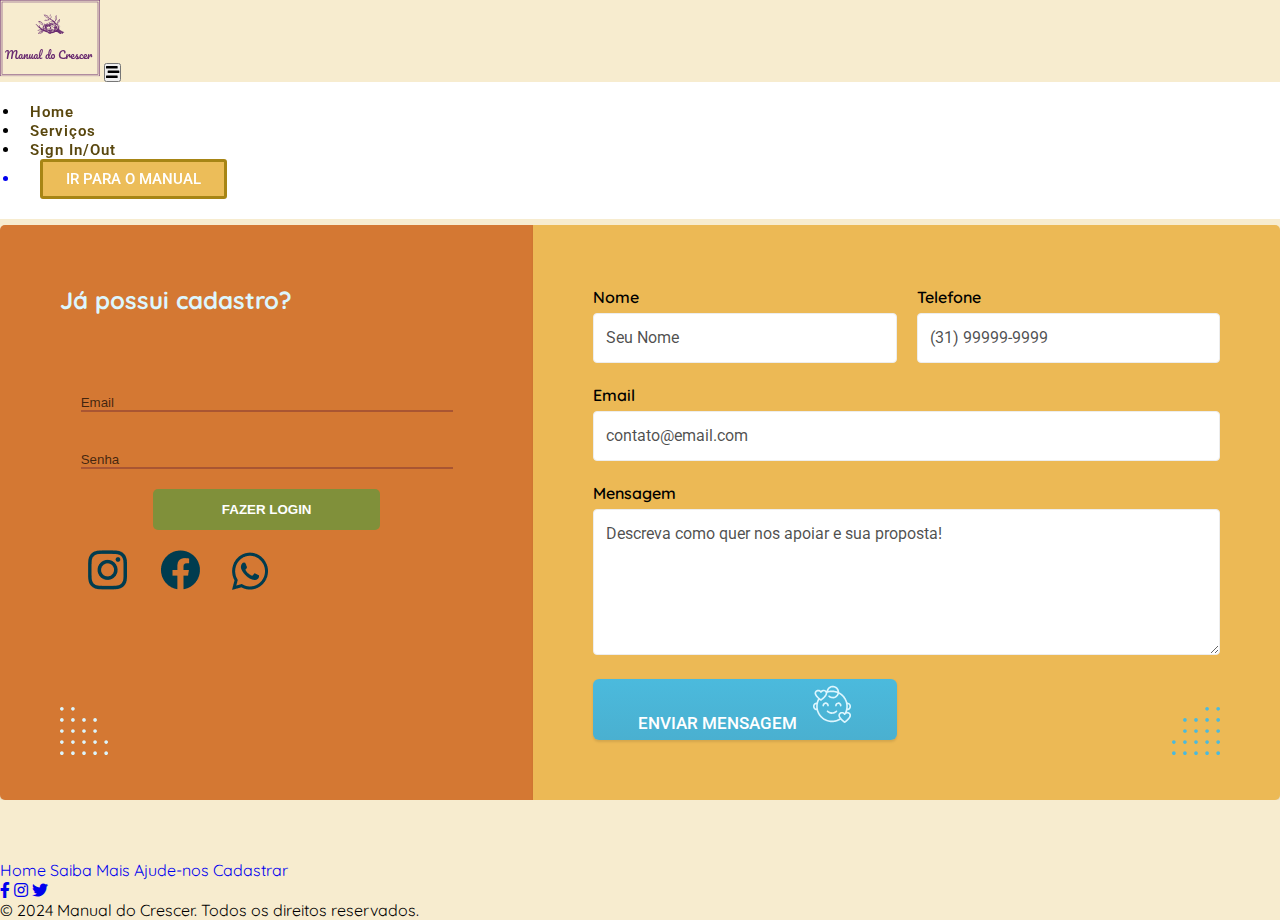
==== cadastro.html @ 392ab3ac "Tela cadastro/login" ====
<!DOCTYPE html>
<html lang="pt-br">

<head>
    <meta charset="UTF-8">
    <meta name="viewport" content="width=device-width, initial-scale=1.0">

    <!-- Bibliotecas -->
    <link href="https://cdn.jsdelivr.net/npm/bootstrap@5.0.2/dist/css/bootstrap.min.css" rel="stylesheet"
        integrity="sha384-EVSTQN3/azprG1Anm3QDgpJLIm9Nao0Yz1ztcQTwFspd3yD65VohhpuuCOmLASjC" crossorigin="anonymous">
    <link rel="stylesheet" href="https://cdnjs.cloudflare.com/ajax/libs/font-awesome/5.15.3/css/all.min.css">

    <link rel="stylesheet" href="css/cadastro.css">
    <link rel="shortcut icon" href="favicon.png" type="image/x-icon">
    <title>Cadastre-se</title>
</head>

<body>
    <!--Header-->
    <header>
        <nav class="navbar navbar-expand-lg navigation-wrap">
            <div class="container">
                <a class="navbar-brand" href="./index.html"><img src="./images/img/Logo.svg" alt=""></a>
                <button class="navbar-toggler" type="button" data-bs-toggle="collapse" data-bs-target="#navbarText"
                    aria-controls="navbarText" aria-expanded="false" aria-label="Toggle navigation">
                    <i class="fas fa-stream navbar-toggler-icon"></i>
                </button>
                <div class="collapse navbar-collapse" id="navbarText">
                    <ul class="navbar-nav navbar-padding ms-auto mb-2 mb-lg-0">
                        <li class="nav-item">
                            <a class="nav-link active" aria-current="page" href="#">Home</a>
                        </li>
                        <li class="nav-item">
                            <a class="nav-link" href="#sobre-scroll">Serviços</a>
                        </li>
                        <li class="nav-item">
                            <a class="nav-link" href="#alavanque-scroll">Sign In/Out</a>
                        </li>
                        <a href="#">
                            <li class="nav-item">
                                <button class="main-btn">IR PARA O MANUAL</button>
                            </li>
                        </a>
                    </ul>
                </div>
            </div>
        </nav>
    </header>
    <!--Titulo da página-->
    <div class="titulo">
        <h3 style="position: relative; font-size: 24px; color: #59470E; left: 4px;">O PRIMEIRO PASSO!</h3>
        <h1 style="font-weight: bold; font-size: 60px; color: #59470E;">Cadastre-se</h1>
    </div>
    <!--Formulário-->
    <div class="alavanque-bg">
        <main id="alavanque container" class="js-scroll">
            <div class="contato container fadeInUp" data-anime="800">
                <section class="contato-dados" aria-label="Endereço">
                    <h2 style="font-weight: bold;">Já possui cadastro?</h2>
                    <div class="user-login">
                        <div class="user-email">
                            <input type="email" name="" id="input-login" autocomplete="off" placeholder="Email"/>
                        </div>

                        <div class="user-senha">
                            <input type="password" name="" id="input-login" autocomplete="off" placeholder="Senha">
                        </div>
                        <div class="button-login">
                            <button>FAZER LOGIN</button>
                        </div>
                    </div>
                    <div class="contato-redes">
                        <a href="./">
                            <img src="./images/icones/instagram-p.png">
                        </a>
                        <a href="./">
                            <img src="./images/icones/facebook-p.png">
                        </a>
                        <a href="./">
                            <img src="./images/icones/whatsapp-p.png">
                        </a>
                    </div>
                </section>
                <section aria-label="Formulário" class="contato-formulario">
                    <form class="form" action="./contato.html">
                        <div>
                            <label for="nome">Nome</label>
                            <input type="text" id="nome" name="nome" placeholder="Seu Nome">
                        </div>
                        <div>
                            <label for="nome">Telefone</label>
                            <input type="text" id="Telefone" name="nome" placeholder="(31) 99999-9999">
                        </div>
                        <div class="col-2">
                            <label for="nome">Email</label>
                            <input type="email" id="Telefone" name="nome" placeholder="contato@email.com">
                        </div>
                        <div class="col-2">
                            <label for="nome">Mensagem</label>
                            <textarea rows="5" id="Telefone" name="nome"
                                placeholder="Descreva como quer nos apoiar e sua proposta!"></textarea>
                        </div>
                        <button type="button" class="blue-btn-form mt-5">ENVIAR MENSAGEM <span><img
                                    src="./images/icones/bebe-feliz.svg" alt=""></span></button>
                    </form>
                </section>
            </div>
        </main>
    </div>
    <!--Footer-->
    <footer id="footer">
        <div class="footer py-5">
            <div class="container">
                <div class="row">
                    <div class="col-md-12 text-center">
                        <a class="footer-link" href="#">Home</a>
                        <a class="footer-link" href="#">Saiba Mais</a>
                        <a class="footer-link" href="#">Ajude-nos</a>
                        <a class="footer-link" href="#">Cadastrar</a>
                        <div class="footer-social pt-4 text-center">
                            <a href="#"><i class="fab fa-facebook-f"></i></a>
                            <a href="#"><i class="fab fa-instagram"></i></a>
                            <a href="#"><i class="fab fa-twitter"></i></a>
                        </div>
                    </div>
                    <div class="col-sm-12">
                        <div class="footer-copy">
                            <div class="copy-right text-center pt-5">
                                <p class="">© 2024 Manual do Crescer. Todos os direitos reservados. </p>
                            </div>
                        </div>
                    </div>
                </div>
            </div>
        </div>
    </footer>
</body>

</html>
---- css/cadastro.css ----
@import url('https://fonts.googleapis.com/css2?family=Quicksand:wght@300;400;500;600;700&family=Roboto:wght@100;300;400;500;700;900&display=swap');

@import './responsive.css';
@import './contato.css';

*,
*::after,
*::before {
    -webkit-box-sizing: border-box;
    box-sizing: border-box;
    margin: 0;
    padding: 0;
}

:active,
:hover,
:focus {
    outline: 0 !important;
    outline-offset: 0;
}

a,
a:hover {
    text-decoration: none;

}

a:hover {
    color: var(--primary-color) !important;
}

ul,
ol {
    margin: 0;
    padding: 0;
}

:root {
    --primary-color: #F1E5FF;
    --secondry-color: #ECBD59;
    --third-color: #a78515;
    --primary-blue: #4BBADD;
    --primary-orange: #D47833;
    --primary-yellow: #ECB955;
    --white-color: #fff;
    --text-color: #434343;
    --title-blue: #003252;
    --text-purple: #190038;
    --text-blue: #102D36;
    --text-grey: #E9E9E9;
    --black-color: #000;
    --primary-text: #59470E;
    --primary-font: 'Quicksand', sans-serif;
    --secondry-font: 'Roboto', sans-serif;

}

html {
    scroll-behavior: smooth;
}

body {
    font-family: var(--primary-font);
    font-size: 100%;
    font-weight: 400;
    background-color: #F7ECCF;
}

/* Scroll Customizado */

::-webkit-scrollbar {
    width: 0.625rem;
}

::-webkit-scrollbar-track {
    background: var(--white-color);
}

::-webkit-scrollbar-thumb {
    background: var(--third-color);
}

/* Header Design  */

.navigation-wrap {
    position: fixed;
    width: 100%;
    left: 0;
    z-index: 1000;
    -webkit-transition: all 0.3s ease-out;
    transition: all 0.3s ease-out;
}


.navigation-wrap .nav-item {
    padding: 0 0.625rem;
    transition: all 200ms linear;
    font-family: var(--secondry-font);
}

.navbar-toggler:focus {
    outline: unset;
    border: unset;
    box-shadow: none;
}

.nav-link {
    font-size: 0.9375rem;
    font-weight: 600;
    color: var(--primary-text);
    letter-spacing: 1px;
}


.navbar-padding {
    background-color: var(--white-color);
    padding: 20px;
    transition: all .6s ease-in-out 0s;
}


.navbar-nav a:hover {
    color: var(--black-color) !important;
}


.main-title {
    position: relative;
    height: 100px;
    z-index: 2;
}

.main-title h1 {
    position: absolute;
    top: 4px;
    color: linear-gradient(90deg, #190038 0.13%, #190038 0.14%, #2E0066 99.79%);
}

.balao {
    background-color: #FDFBFF;
    position: relative;
    border-radius: 10px;
    padding: 20px;
    box-shadow: 0px 2px 0px 0px rgba(0, 0, 0, 0.25);
}


.balao::after {
    content: "";
    position: absolute;
    background: url(../images/img/Polygon\ 1.svg) no-repeat;
    bottom: -39px;
    z-index: 1;
    width: 40px;
    height: 40px;
    left: 326px;
}

.main-btn {
    border-radius: 3px;
    border: none;
    color: white;
    font-weight: bold;
    display: inline-block;
    padding: 0.625rem 1.875rem;
    line-height: 1.5rem;
    background-color: var(--secondry-color);
    border: 0.1875rem solid var(--third-color);
    color: var(--white-color);
    font-size: 0.9375rem;
    font-weight: 500;
    font-family: var(--secondry-font);
    box-shadow: 0px 2px 10px -1px rgb(0 0 0 / 19%);
    -webkit-transition: all .4s ease-out 0s;
    transition: all .4s ease-out 0s;
}

.main-btn:hover {
    color: var(--black-color);
}

.navigation-wrap .main-btn {
    padding: 0.3125rem 1.4375rem;
    box-shadow: none;
    margin-left: 0.625rem;
}

/* Titulo */

.titulo {
    position: relative;
    top: 115px;
    left: 280px;
}

/* Navbar no scroll */

.navigation-wrap.scroll-on {
    position: fixed;
    top: 0;
    left: 0;
    width: 100%;
    background: var(--primary-color);
    box-shadow: 0 0.125rem 1.75rem 0 rgb(0, 0, 0, 0.09);
    transition: all .5s ease-in-out 0s;
    color: var(--black-color);
}

.scroll-on {
    color: var(--black-color);
}

/* Formulário */

.contato-dados {
    background-color: var(--primary-orange);
}

.contato-formulario {
    background-color: var(--primary-yellow);
}

.user-login {
    text-align: center;
}

.user-login input {
    padding-top: 20px;
    width: 90%;
    border: none;
    margin-bottom: 20px;
    background: none;
    border-bottom: 2px solid #A95532;
}

.user-login input::placeholder {
    transition: padding 1s ease, font-size 0.5s ease;
}

.user-login input:focus::placeholder {
    color: black;
    font-weight: bold;
    position: relative;
    top: -25px;
    padding: 5px 10px;
    font-size: 14px;
    padding: 0;
}

::-webkit-input-placeholder {
    color: rgba(0, 0, 0, 0.7);
}

.button-login button {
    align-items: center;
    margin-bottom: 20px;
    border: none;
    color: white;
    font-weight: bold;
    border-radius: 5px;
    padding: 13px;
    width: 55%;
    background-color: #80903A;
}
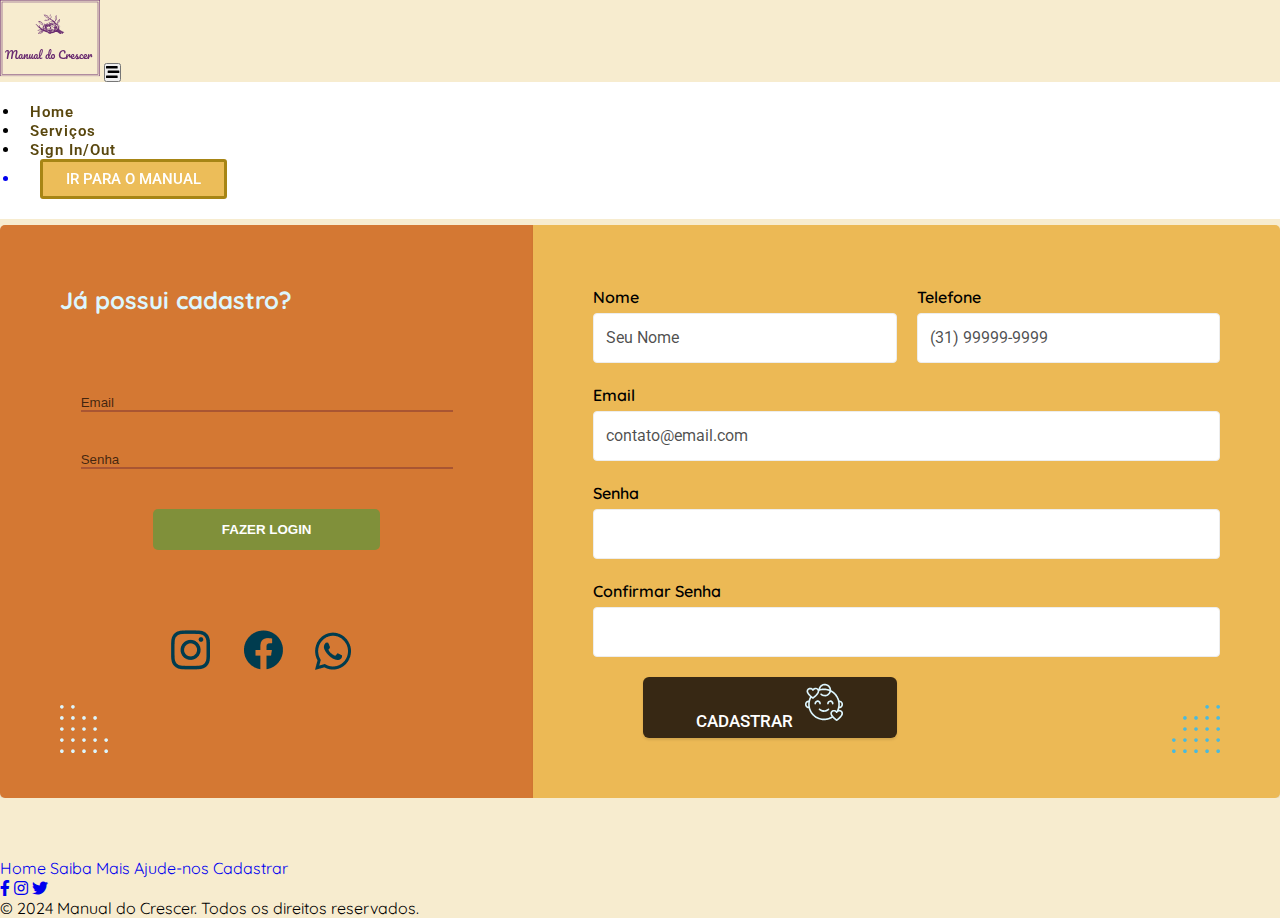
==== commit ced377e1: "Tela Formulário" ====
--- a/cadastro.html
+++ b/cadastro.html
@@ -89,19 +89,24 @@
                         </div>
                         <div>
                             <label for="nome">Telefone</label>
-                            <input type="text" id="Telefone" name="nome" placeholder="(31) 99999-9999">
+                            <input type="text" id="Telefone" name="telefone" placeholder="(31) 99999-9999">
                         </div>
                         <div class="col-2">
                             <label for="nome">Email</label>
-                            <input type="email" id="Telefone" name="nome" placeholder="contato@email.com">
+                            <input type="email" id="Email" name="email" placeholder="contato@email.com">
                         </div>
                         <div class="col-2">
-                            <label for="nome">Mensagem</label>
-                            <textarea rows="5" id="Telefone" name="nome"
-                                placeholder="Descreva como quer nos apoiar e sua proposta!"></textarea>
+                            <label for="nome">Senha</label>
+                            <input type="password" name="senha" id="Senha" >
                         </div>
-                        <button type="button" class="blue-btn-form mt-5">ENVIAR MENSAGEM <span><img
-                                    src="./images/icones/bebe-feliz.svg" alt=""></span></button>
+                        <div class="col-2">
+                            <label for="nome">Confirmar Senha</label>
+                            <input type="password" name="confirmSenha" id="ConfirmSenha" >
+                        </div>
+                        <div class="button-cadastro">
+                            <button type="button" class="blue-btn-form mt-5">CADASTRAR<span><img src="./images/icones/bebe-feliz.svg" alt=""></span></button>
+                        </div>
+                        
                     </form>
                 </section>
             </div>
--- a/css/cadastro.css
+++ b/css/cadastro.css
@@ -210,7 +210,7 @@
     color: var(--black-color);
 }
 
-/* Formulário */
+/* Formulário Esquerda */
 
 .contato-dados {
     background-color: var(--primary-orange);
@@ -261,4 +261,29 @@
     padding: 13px;
     width: 55%;
     background-color: #80903A;
-}+    margin-top: 20px;
+    margin-bottom: 80px;
+}
+
+.button-login button:hover {
+    background-color: #596428;
+}
+
+/* Login Externo */
+
+.contato-redes {
+    justify-content: center;
+    margin-right: 40px;
+}
+
+/* Formulário Direita */
+
+.blue-btn-form {
+    text-align: center;
+    width: 100%;
+    background: #372814 !important;
+}
+.button-cadastro {
+    margin-left: 50px;
+}
+
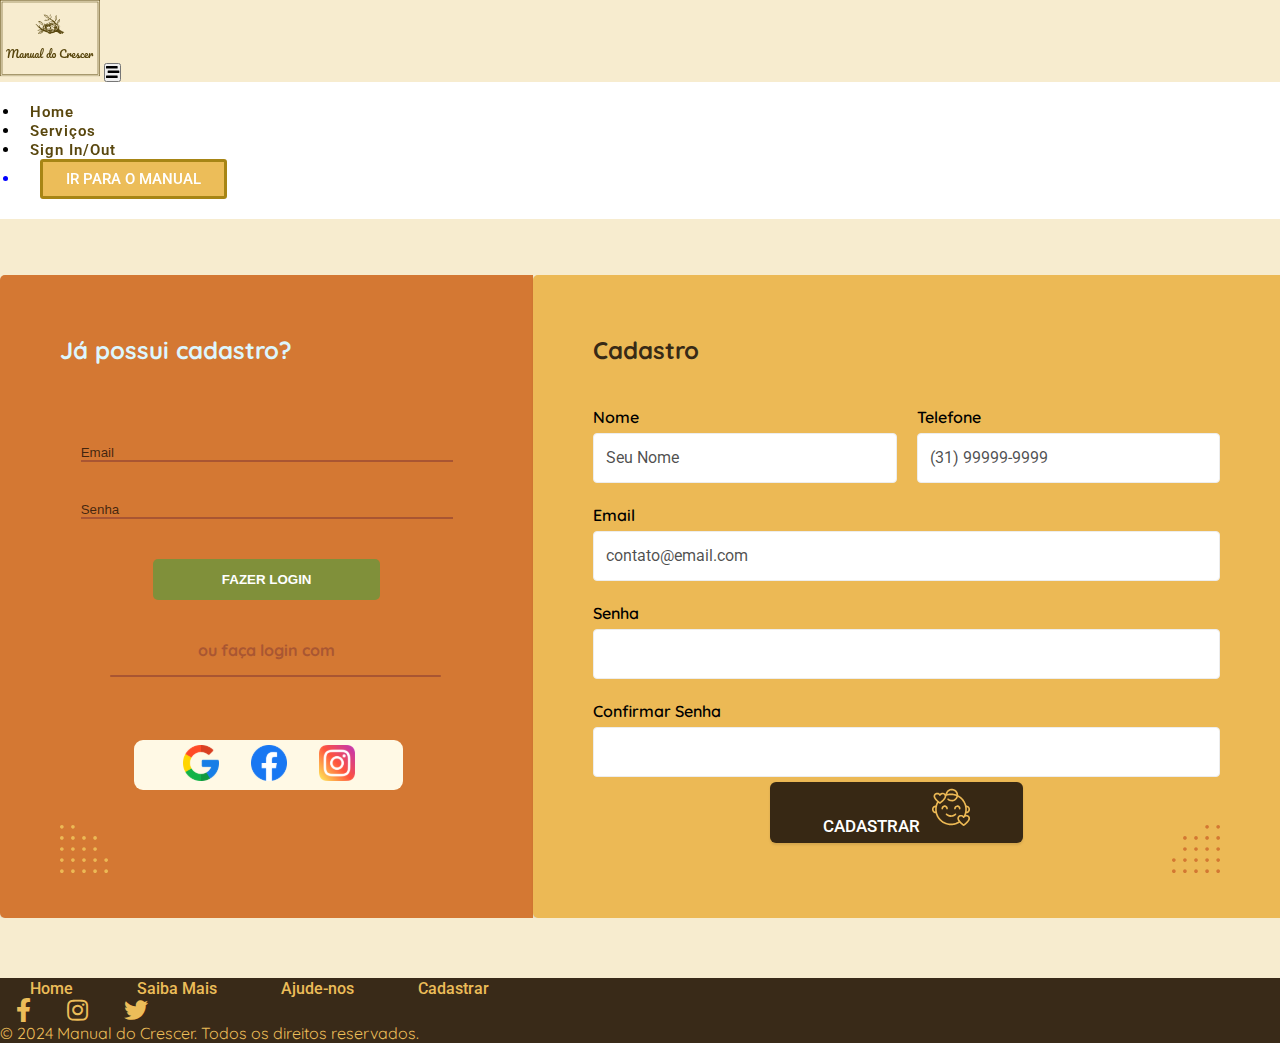
==== commit 0c6d8505: "Tela Cadastrar 13/03/2024 00:30" ====
--- a/cadastro.html
+++ b/cadastro.html
@@ -20,7 +20,7 @@
     <header>
         <nav class="navbar navbar-expand-lg navigation-wrap">
             <div class="container">
-                <a class="navbar-brand" href="./index.html"><img src="./images/img/Logo.svg" alt=""></a>
+                <a class="navbar-brand" href="./index.html"><img src="./images/icones/logo-cadastro.svg" alt=""></a>
                 <button class="navbar-toggler" type="button" data-bs-toggle="collapse" data-bs-target="#navbarText"
                     aria-controls="navbarText" aria-expanded="false" aria-label="Toggle navigation">
                     <i class="fas fa-stream navbar-toggler-icon"></i>
@@ -46,20 +46,21 @@
             </div>
         </nav>
     </header>
-    <!--Titulo da página-->
-    <div class="titulo">
-        <h3 style="position: relative; font-size: 24px; color: #59470E; left: 4px;">O PRIMEIRO PASSO!</h3>
-        <h1 style="font-weight: bold; font-size: 60px; color: #59470E;">Cadastre-se</h1>
-    </div>
+
     <!--Formulário-->
     <div class="alavanque-bg">
         <main id="alavanque container" class="js-scroll">
+            <div class="titulo container">
+                <h3 style="position: relative; font-size: 24px; color: #59470E; left: 4px;">O PRIMEIRO PASSO!</h3>
+                <h1 style="font-weight: bold; font-size: 60px; color: #59470E;">Cadastre-se</h1>
+            </div>
             <div class="contato container fadeInUp" data-anime="800">
+                <!--Titulo da página-->
                 <section class="contato-dados" aria-label="Endereço">
                     <h2 style="font-weight: bold;">Já possui cadastro?</h2>
                     <div class="user-login">
                         <div class="user-email">
-                            <input type="email" name="" id="input-login" autocomplete="off" placeholder="Email"/>
+                            <input type="email" name="" id="input-login" autocomplete="off" placeholder="Email" />
                         </div>
 
                         <div class="user-senha">
@@ -68,20 +69,22 @@
                         <div class="button-login">
                             <button>FAZER LOGIN</button>
                         </div>
+                        <p class="alter-login">ou faça login com</p>
                     </div>
                     <div class="contato-redes">
                         <a href="./">
-                            <img src="./images/icones/instagram-p.png">
+                            <img src="./images/icones/google.svg">
                         </a>
                         <a href="./">
-                            <img src="./images/icones/facebook-p.png">
+                            <img src="./images/icones/facebook.svg">
                         </a>
                         <a href="./">
-                            <img src="./images/icones/whatsapp-p.png">
+                            <img src="./images/icones/instagram.svg">
                         </a>
                     </div>
                 </section>
                 <section aria-label="Formulário" class="contato-formulario">
+                    <h2 style="font-weight: bold; color: #382A16; margin-bottom: 40px;">Cadastro</h2>
                     <form class="form" action="./contato.html">
                         <div>
                             <label for="nome">Nome</label>
@@ -97,16 +100,16 @@
                         </div>
                         <div class="col-2">
                             <label for="nome">Senha</label>
-                            <input type="password" name="senha" id="Senha" >
+                            <input type="password" name="senha" id="Senha">
                         </div>
                         <div class="col-2">
                             <label for="nome">Confirmar Senha</label>
-                            <input type="password" name="confirmSenha" id="ConfirmSenha" >
+                            <input type="password" name="confirmSenha" id="ConfirmSenha">
                         </div>
                         <div class="button-cadastro">
-                            <button type="button" class="blue-btn-form mt-5">CADASTRAR<span><img src="./images/icones/bebe-feliz.svg" alt=""></span></button>
+                            <button type="button" class="blue-btn-form mt-5">CADASTRAR<span><img
+                                        src="./images/icones/bebe-cadastro.svg" alt=""></span></button>
                         </div>
-                        
                     </form>
                 </section>
             </div>
@@ -139,6 +142,18 @@
             </div>
         </div>
     </footer>
+
+    <!-- JS Libraries -->
+    <script src="https://cdn.jsdelivr.net/npm/@popperjs/core@2.9.2/dist/umd/popper.min.js"
+        integrity="sha384-IQsoLXl5PILFhosVNubq5LC7Qb9DXgDA9i+tQ8Zj3iwWAwPtgFTxbJ8NT4GN1R8p"
+        crossorigin="anonymous"></script>
+    <script src="https://cdn.jsdelivr.net/npm/bootstrap@5.0.2/dist/js/bootstrap.min.js"
+        integrity="sha384-cVKIPhGWiC2Al4u+LWgxfKTRIcfu0JTxR+EQDz/bgldoEyl4H0zUF0QKbrJ0EcQF"
+        crossorigin="anonymous"></script>
+    <!-- JS Próprio -->
+    <script src="./js/plugins/simple-anime.js"></script>
+    <script src="./js/main.js"></script>
+
 </body>
 
 </html>--- a/css/cadastro.css
+++ b/css/cadastro.css
@@ -21,6 +21,7 @@
 
 a,
 a:hover {
+    color: blue;
     text-decoration: none;
 
 }
@@ -36,12 +37,13 @@
 }
 
 :root {
-    --primary-color: #F1E5FF;
+    --primary-color: #F7ECCF;
     --secondry-color: #ECBD59;
     --third-color: #a78515;
     --primary-blue: #4BBADD;
     --primary-orange: #D47833;
     --primary-yellow: #ECB955;
+    --primary-brown: #392A18;
     --white-color: #fff;
     --text-color: #434343;
     --title-blue: #003252;
@@ -55,11 +57,17 @@
 
 }
 
+
+
 html {
+    margin: 0;
+    padding: 0;
     scroll-behavior: smooth;
 }
 
 body {
+    width: 100%;
+    height: 100%;
     font-family: var(--primary-font);
     font-size: 100%;
     font-weight: 400;
@@ -124,11 +132,11 @@
 }
 
 
-.main-title {
+ .main-title {
     position: relative;
     height: 100px;
     z-index: 2;
-}
+} 
 
 .main-title h1 {
     position: absolute;
@@ -189,8 +197,8 @@
 
 .titulo {
     position: relative;
-    top: 115px;
-    left: 280px;
+    padding-bottom: 50px;
+    margin-top: 120px;        
 }
 
 /* Navbar no scroll */
@@ -200,7 +208,7 @@
     top: 0;
     left: 0;
     width: 100%;
-    background: var(--primary-color);
+    background: #F7ECCF;
     box-shadow: 0 0.125rem 1.75rem 0 rgb(0, 0, 0, 0.09);
     transition: all .5s ease-in-out 0s;
     color: var(--black-color);
@@ -212,12 +220,22 @@
 
 /* Formulário Esquerda */
 
+
+.alavanque-bg::before {
+    top: 460px;
+}
+
+.contato {
+    margin-top: 0px;
+}
 .contato-dados {
-    background-color: var(--primary-orange);
+    border-radius: 5px 0 0 5px;
+    background: var(--primary-orange) url(../images/icones/bolinha-cadastro-esquerdo.svg) no-repeat bottom 45px left 60px;
 }
 
 .contato-formulario {
-    background-color: var(--primary-yellow);
+    border-radius: 5px 0 0 5px;
+    background: var(--primary-yellow) url(../images/icones/bolinha-cadastro-direito.svg) no-repeat bottom 45px right 60px;
 }
 
 .user-login {
@@ -245,6 +263,27 @@
     padding: 5px 10px;
     font-size: 14px;
     padding: 0;
+}
+
+
+.alter-login {
+    position: relative;
+    margin-bottom: 80px;
+    margin-top: 20px;
+    color: #A95632;
+    font-weight: bold;
+}
+
+.alter-login::after{
+    content: "";
+    position: absolute;
+    width: 80%;
+    border-radius: 8px;
+    left: 50px;
+    top: 35px;
+    height: 2px;
+    background-color: #A95532;
+    
 }
 
 ::-webkit-input-placeholder {
@@ -262,7 +301,8 @@
     width: 55%;
     background-color: #80903A;
     margin-top: 20px;
-    margin-bottom: 80px;
+    
+    transition: all 0.5s ease;
 }
 
 .button-login button:hover {
@@ -273,17 +313,64 @@
 
 .contato-redes {
     justify-content: center;
-    margin-right: 40px;
+    display: flex;
+    background-color: #FFF9E5;
+    width: 65%;
+    border-radius: 9px;
+    margin-left: 18%;
+    padding: 5px;
+}
+
+.contato-redes a img {
+    fill: black !important;
 }
 
 /* Formulário Direita */
 
 .blue-btn-form {
-    text-align: center;
+    position: relative;
+    bottom: 25%;
+    left: 50%;
     width: 100%;
-    background: #372814 !important;
-}
+    background: #372814;
+    transition: all 0.5s ease;
+}
+
+.blue-btn-form:hover {
+    background: #644925;
+}
+
 .button-cadastro {
     margin-left: 50px;
 }
 
+/* Footer  */
+
+#footer {
+    background: var(--primary-brown);
+    /* box-shadow: 0px 30px 0px 0px var(--primary-brown); */
+}
+
+
+
+.footer .footer-link {
+    font-size: 1rem;
+    color: var(--secondry-color);
+    padding: 0 1.875rem;
+    font-weight: 500;
+    font-family: var(--secondry-font);
+}
+
+.footer a:hover {
+    color: var(--text-purple) !important;
+}
+
+.footer a i {
+    font-size: 1.5rem;
+    color: var(--secondry-color);
+    padding: 0 1rem;
+}
+
+.footer p {
+    color: var(--secondry-color);
+}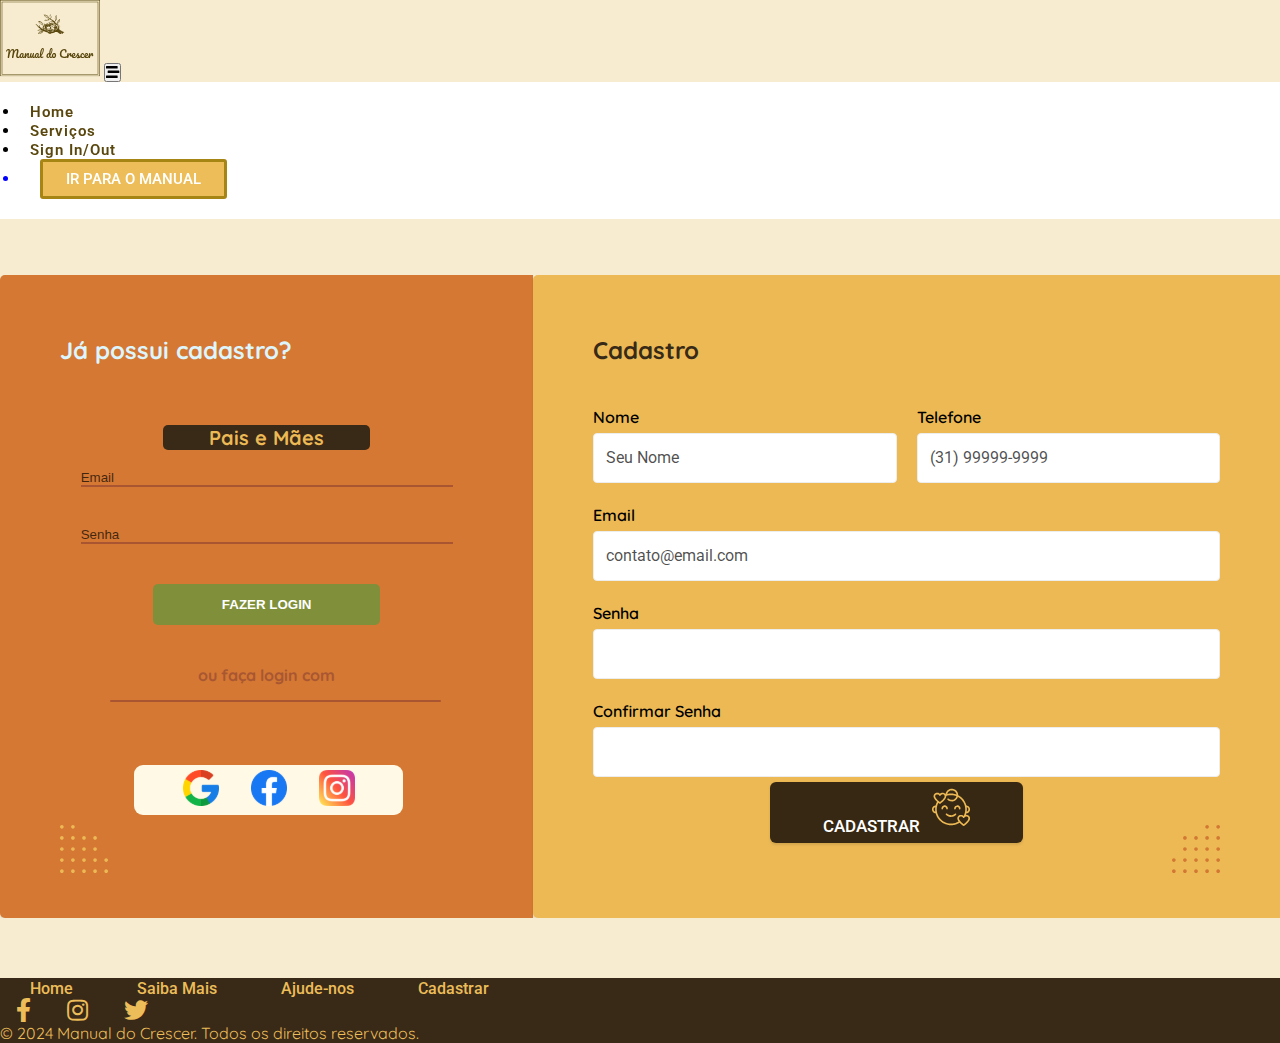
==== commit 4c72e901: "Início" ====
--- a/cadastro.html
+++ b/cadastro.html
@@ -47,18 +47,23 @@
         </nav>
     </header>
 
+
     <!--Formulário-->
     <div class="alavanque-bg">
         <main id="alavanque container" class="js-scroll">
+            <!--Titulo da página-->
             <div class="titulo container">
                 <h3 style="position: relative; font-size: 24px; color: #59470E; left: 4px;">O PRIMEIRO PASSO!</h3>
                 <h1 style="font-weight: bold; font-size: 60px; color: #59470E;">Cadastre-se</h1>
             </div>
             <div class="contato container fadeInUp" data-anime="800">
-                <!--Titulo da página-->
                 <section class="contato-dados" aria-label="Endereço">
+
                     <h2 style="font-weight: bold;">Já possui cadastro?</h2>
                     <div class="user-login">
+                        <div class="pais">
+                            <h1 style="font-size: 20px;">Pais e Mães</h1>
+                        </div>
                         <div class="user-email">
                             <input type="email" name="" id="input-login" autocomplete="off" placeholder="Email" />
                         </div>
--- a/css/cadastro.css
+++ b/css/cadastro.css
@@ -373,4 +373,16 @@
 
 .footer p {
     color: var(--secondry-color);
+}
+
+/* Abas */
+
+.pais {
+    color: var(--primary-yellow);
+    position: relative;
+    left: 25%;
+    text-align: center;
+    width: 50%;
+    background: var(--primary-brown);
+    border-radius: 5px;
 }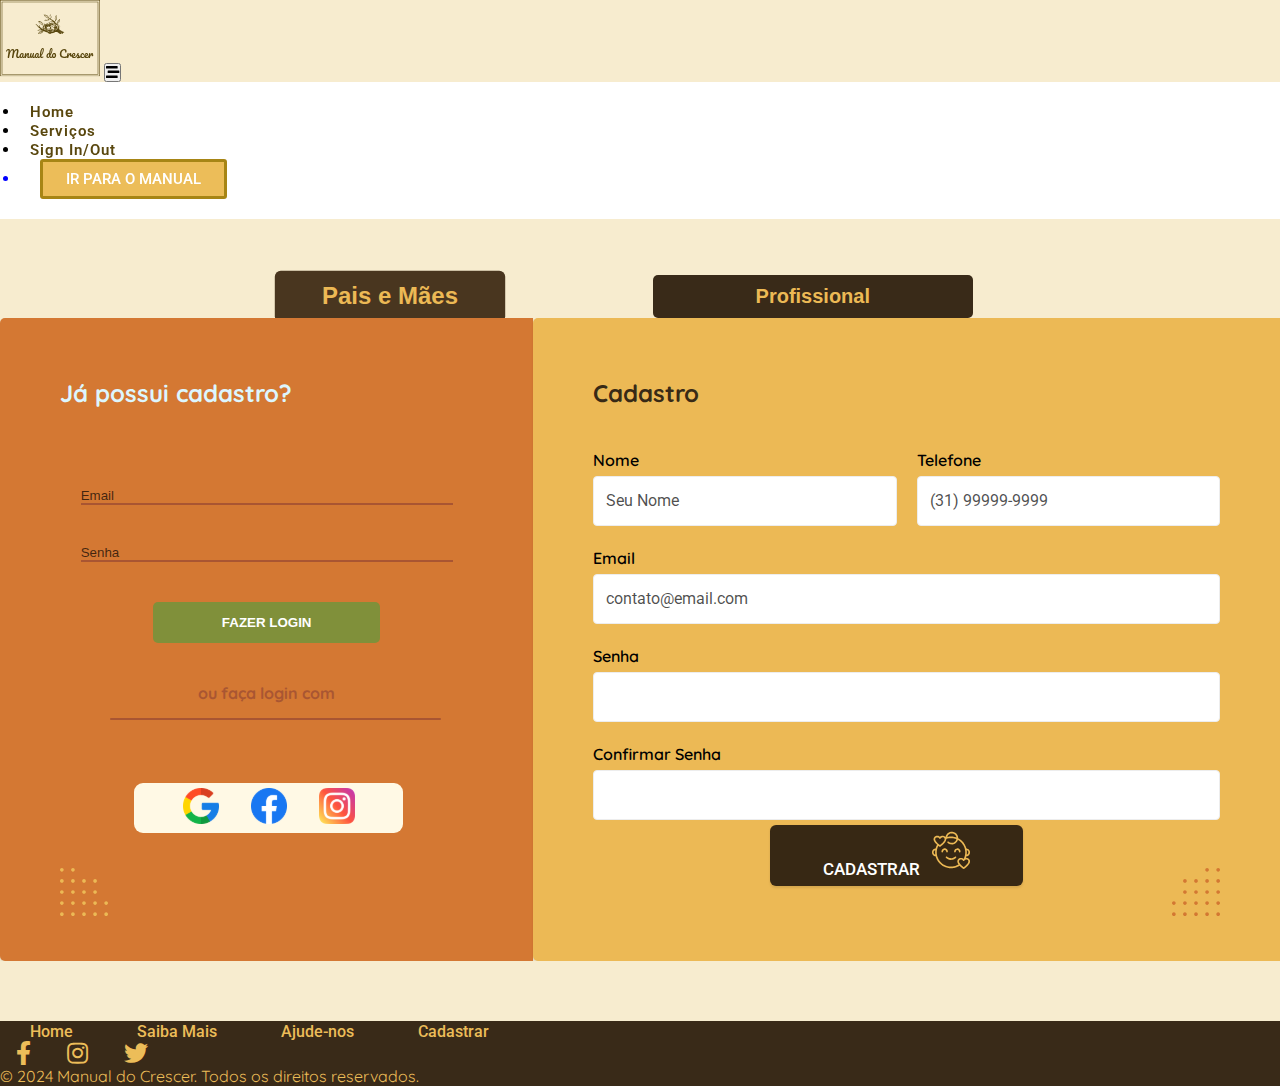
==== commit 2e783b12: "Login e Cadastro Animação" ====
--- a/cadastro.html
+++ b/cadastro.html
@@ -56,14 +56,21 @@
                 <h3 style="position: relative; font-size: 24px; color: #59470E; left: 4px;">O PRIMEIRO PASSO!</h3>
                 <h1 style="font-weight: bold; font-size: 60px; color: #59470E;">Cadastre-se</h1>
             </div>
+            <div class="user-type">
+                <div class="pais" id="paisBtn" onclick="selecionarAba(this)">
+                    <button class="user-type-button">Pais e Mães</button>
+                    
+                </div>
+                <div class="profissional" id="profissionalBtn" onclick="selecionarAba(this)">
+                    <button class="user-type-button">Profissional</button>
+                    
+                </div>
+            </div>
             <div class="contato container fadeInUp" data-anime="800">
                 <section class="contato-dados" aria-label="Endereço">
-
                     <h2 style="font-weight: bold;">Já possui cadastro?</h2>
                     <div class="user-login">
-                        <div class="pais">
-                            <h1 style="font-size: 20px;">Pais e Mães</h1>
-                        </div>
+
                         <div class="user-email">
                             <input type="email" name="" id="input-login" autocomplete="off" placeholder="Email" />
                         </div>
@@ -157,6 +164,7 @@
         crossorigin="anonymous"></script>
     <!-- JS Próprio -->
     <script src="./js/plugins/simple-anime.js"></script>
+    <script src="js/cadastro.js"></script>
     <script src="./js/main.js"></script>
 
 </body>
--- a/css/cadastro.css
+++ b/css/cadastro.css
@@ -2,6 +2,19 @@
 
 @import './responsive.css';
 @import './contato.css';
+
+@keyframes mudarCores {
+    0% {
+        background-position: 0% 0%, 100% 0%;
+        /* Inicialmente, o primeiro gradiente começa à esquerda e o segundo à direita */
+    }
+
+    100% {
+        background-position: 100% 0%, 0% 0%;
+        /* No final, o primeiro gradiente termina à direita e o segundo à esquerda */
+    }
+}
+
 
 *,
 *::after,
@@ -132,11 +145,11 @@
 }
 
 
- .main-title {
+.main-title {
     position: relative;
     height: 100px;
     z-index: 2;
-} 
+}
 
 .main-title h1 {
     position: absolute;
@@ -198,7 +211,7 @@
 .titulo {
     position: relative;
     padding-bottom: 50px;
-    margin-top: 120px;        
+    margin-top: 120px;
 }
 
 /* Navbar no scroll */
@@ -208,7 +221,7 @@
     top: 0;
     left: 0;
     width: 100%;
-    background: #F7ECCF;
+    background: var(--primary-color);
     box-shadow: 0 0.125rem 1.75rem 0 rgb(0, 0, 0, 0.09);
     transition: all .5s ease-in-out 0s;
     color: var(--black-color);
@@ -228,14 +241,33 @@
 .contato {
     margin-top: 0px;
 }
+
+.contato-dados {
+    background-color: var(--primary-orange); /* Cor de fundo padrão para .contato-dados */
+}
+
+.contato-formulario {
+    background-color: var(--primary-yellow); /* Cor de fundo padrão para .contato-formulario */
+}
+
+
 .contato-dados {
     border-radius: 5px 0 0 5px;
     background: var(--primary-orange) url(../images/icones/bolinha-cadastro-esquerdo.svg) no-repeat bottom 45px left 60px;
+    transition: background-color 0.5 ease;
 }
 
 .contato-formulario {
     border-radius: 5px 0 0 5px;
     background: var(--primary-yellow) url(../images/icones/bolinha-cadastro-direito.svg) no-repeat bottom 45px right 60px;
+    transition: background-color 0.5 ease;
+}
+
+.contato-dados,
+.contato-formulario {
+    border-radius: 5px 0 0 5px;
+    transition: background-color 0.5s ease;
+    /* Adiciona a transição suave */
 }
 
 .user-login {
@@ -274,7 +306,7 @@
     font-weight: bold;
 }
 
-.alter-login::after{
+.alter-login::after {
     content: "";
     position: absolute;
     width: 80%;
@@ -283,7 +315,7 @@
     top: 35px;
     height: 2px;
     background-color: #A95532;
-    
+
 }
 
 ::-webkit-input-placeholder {
@@ -301,7 +333,7 @@
     width: 55%;
     background-color: #80903A;
     margin-top: 20px;
-    
+
     transition: all 0.5s ease;
 }
 
@@ -377,12 +409,59 @@
 
 /* Abas */
 
+.user-type {
+    width: 100%;
+    position: relative;
+    display: flex;
+    justify-items: center;
+    text-align: center;
+    justify-content: center;
+}
+
+.user-type-button {
+    height: 100%;
+    width: 100%;
+    border: none;
+    background: none;
+    color: var(--primary-yellow);
+    font-weight: bold;
+    font-size: 20px;
+    padding: 10px 20px;
+    position: relative;
+    transition: transform 0.5s ease, background-color 0.5s ease, border-radius 0.5s ease;
+}
+
+
+
 .pais {
+    position: relative;
+    width: 15%;
+    left: -7%;
     color: var(--primary-yellow);
-    position: relative;
-    left: 25%;
     text-align: center;
-    width: 50%;
     background: var(--primary-brown);
     border-radius: 5px;
+}
+
+.profissional {
+    position: relative;
+    left: 6%;
+    width: 25%;
+    color: var(--primary-yellow);
+    text-align: center;
+    background: var(--primary-brown);
+    border-radius: 5px;
+}
+
+.user-type-button:hover {
+    border-radius: 5px;
+    background-color: #49361f;
+}
+
+.pais.selecionado .user-type-button,
+.profissional.selecionado .user-type-button {
+    background-color: #49361f;
+    border-radius: 5px;
+    transform: scale(1.2);
+    /* Aumenta o tamanho das abas selecionadas */
 }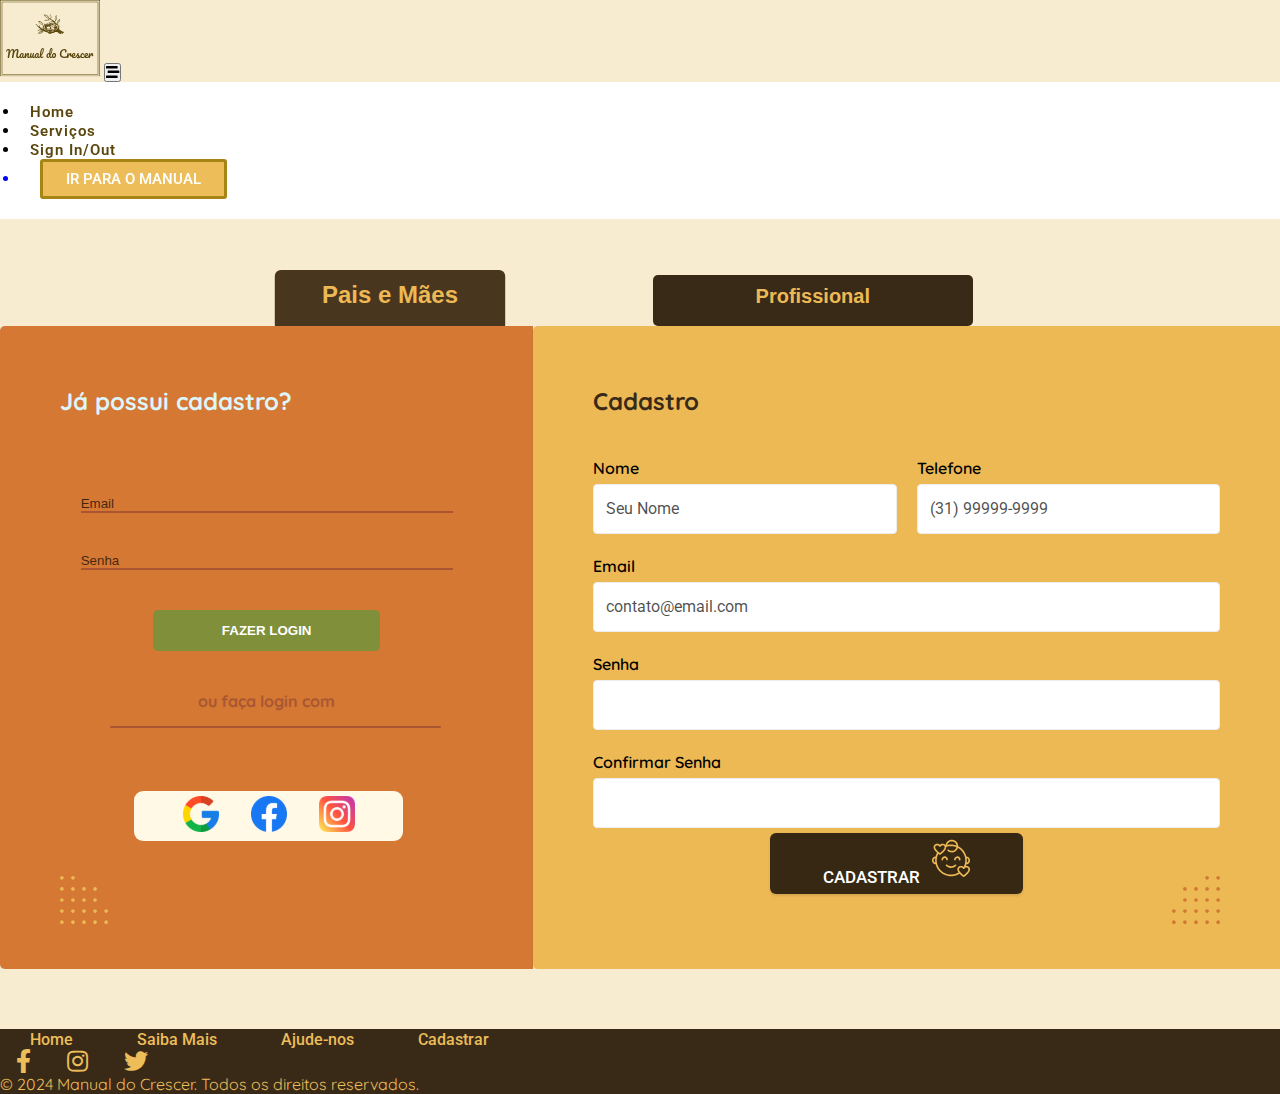
==== commit 32f0f228: "Seta incompleta" ====
--- a/cadastro.html
+++ b/cadastro.html
@@ -56,17 +56,24 @@
                 <h3 style="position: relative; font-size: 24px; color: #59470E; left: 4px;">O PRIMEIRO PASSO!</h3>
                 <h1 style="font-weight: bold; font-size: 60px; color: #59470E;">Cadastre-se</h1>
             </div>
+            <!--Abas-->
             <div class="user-type">
                 <div class="pais" id="paisBtn" onclick="selecionarAba(this)">
-                    <button class="user-type-button">Pais e Mães</button>
-                    
+                    <button class="user-type-button">
+                        Pais e Mães
+                        <img src="images/icones/seta-aba.svg" alt="" class="seta-aba" id="setaPais">
+                    </button>
                 </div>
                 <div class="profissional" id="profissionalBtn" onclick="selecionarAba(this)">
-                    <button class="user-type-button">Profissional</button>
-                    
+                    <button class="user-type-button">
+                        Profissional
+                        <img src="images/icones/seta-aba.svg" alt="" class="seta-aba" id="setaProfissional">
+                    </button>
                 </div>
             </div>
+            <!--Conteúdo das abas-->
             <div class="contato container fadeInUp" data-anime="800">
+                <!--Login-->
                 <section class="contato-dados" aria-label="Endereço">
                     <h2 style="font-weight: bold;">Já possui cadastro?</h2>
                     <div class="user-login">
@@ -83,6 +90,7 @@
                         </div>
                         <p class="alter-login">ou faça login com</p>
                     </div>
+                    <!--Cadastro-->
                     <div class="contato-redes">
                         <a href="./">
                             <img src="./images/icones/google.svg">
--- a/css/cadastro.css
+++ b/css/cadastro.css
@@ -419,6 +419,9 @@
 }
 
 .user-type-button {
+    display: grid;
+    grid-template-rows: auto auto;
+    justify-items: center;
     height: 100%;
     width: 100%;
     border: none;
@@ -464,4 +467,15 @@
     border-radius: 5px;
     transform: scale(1.2);
     /* Aumenta o tamanho das abas selecionadas */
-}+}
+
+.seta-aba {
+    opacity: 0;
+    transition: opacity 0.5s ease, display 0.5 ease;
+    transform: scale(0.1);
+}
+
+.seta-aba.selecionado {
+    transform: scale(1.2);
+    opacity: 1;
+}
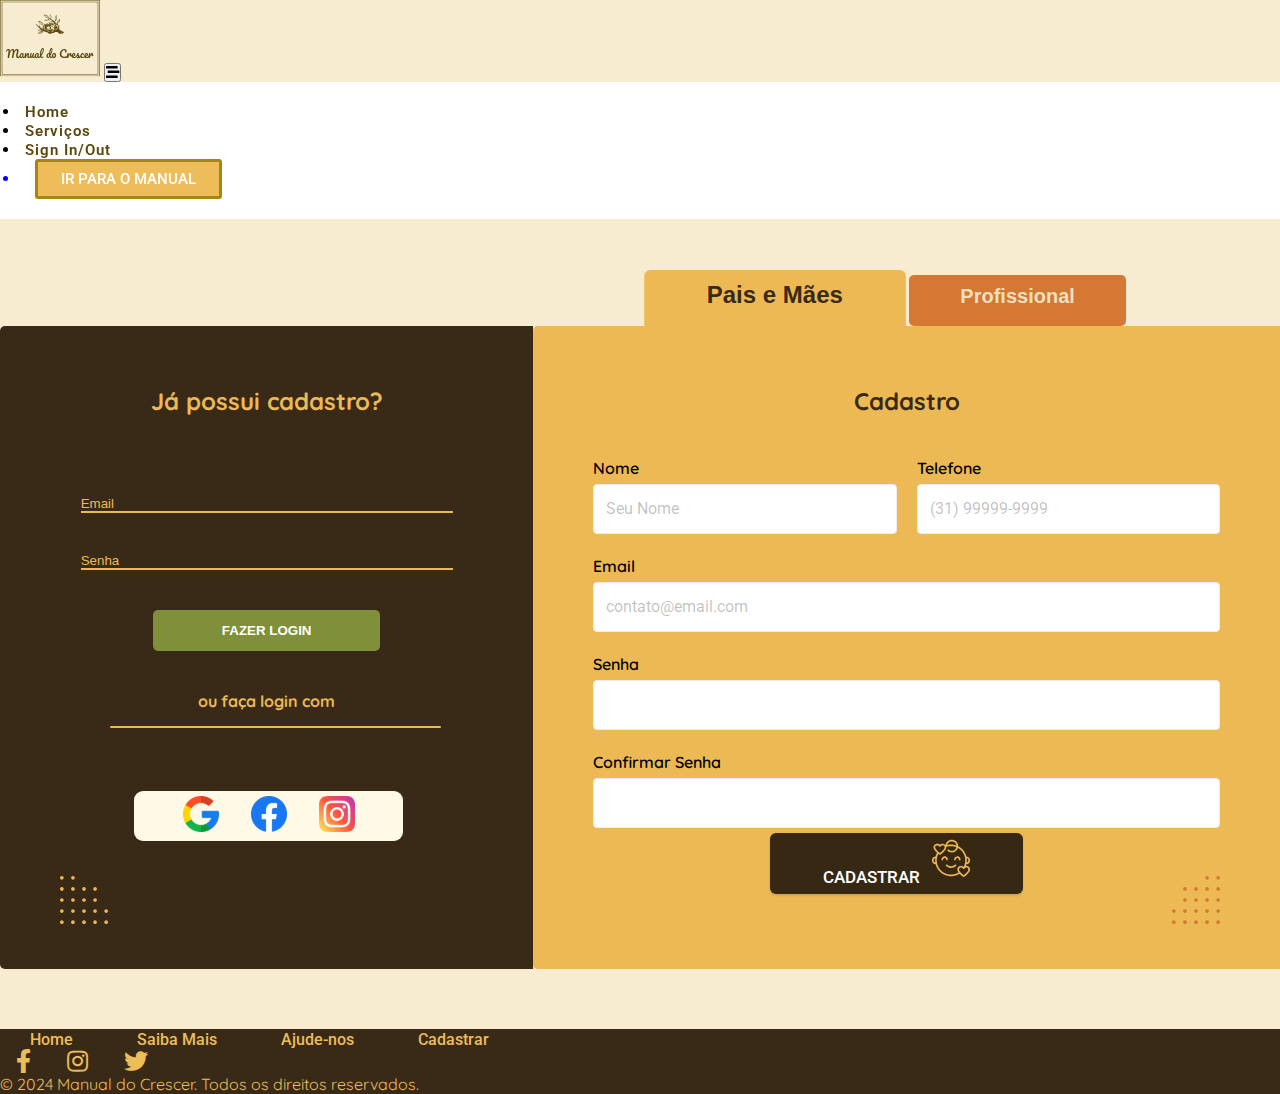
==== commit 6859a41f: "Troca tela e responsividade" ====
--- a/cadastro.html
+++ b/cadastro.html
@@ -75,7 +75,7 @@
             <div class="contato container fadeInUp" data-anime="800">
                 <!--Login-->
                 <section class="contato-dados" aria-label="Endereço">
-                    <h2 style="font-weight: bold;">Já possui cadastro?</h2>
+                    <h2 style="font-weight: bold; text-align: center; color: #ECB955;">Já possui cadastro?</h2>
                     <div class="user-login">
 
                         <div class="user-email">
@@ -104,7 +104,7 @@
                     </div>
                 </section>
                 <section aria-label="Formulário" class="contato-formulario">
-                    <h2 style="font-weight: bold; color: #382A16; margin-bottom: 40px;">Cadastro</h2>
+                    <h2 style="font-weight: bold; color: #382A16; margin-bottom: 40px; text-align: center;" class="titleForm">Cadastro</h2>
                     <form class="form" action="./contato.html">
                         <div>
                             <label for="nome">Nome</label>
--- a/css/cadastro.css
+++ b/css/cadastro.css
@@ -243,24 +243,30 @@
 }
 
 .contato-dados {
-    background-color: var(--primary-orange); /* Cor de fundo padrão para .contato-dados */
+    background-color: var(--primary-brown);
+    /* Cor de fundo padrão para .contato-dados */
 }
 
 .contato-formulario {
-    background-color: var(--primary-yellow); /* Cor de fundo padrão para .contato-formulario */
+    background-color: var(--primary-yellow);
+    /* Cor de fundo padrão para .contato-formulario */
 }
 
 
 .contato-dados {
     border-radius: 5px 0 0 5px;
-    background: var(--primary-orange) url(../images/icones/bolinha-cadastro-esquerdo.svg) no-repeat bottom 45px left 60px;
+    background: var(--primary-brown) url(../images/icones/bolinha-cadastro-esquerdo.svg) no-repeat bottom 45px left 60px;
     transition: background-color 0.5 ease;
 }
 
 .contato-formulario {
     border-radius: 5px 0 0 5px;
     background: var(--primary-yellow) url(../images/icones/bolinha-cadastro-direito.svg) no-repeat bottom 45px right 60px;
-    transition: background-color 0.5 ease;
+    transition: background-color 0.5 ease, img 0.5 ease;
+}
+
+.contato-formulario ::-webkit-input-placeholder {
+    color: rgba(0, 0, 0, 0.25);
 }
 
 .contato-dados,
@@ -280,7 +286,7 @@
     border: none;
     margin-bottom: 20px;
     background: none;
-    border-bottom: 2px solid #A95532;
+    border-bottom: 2px solid #ECB955;
 }
 
 .user-login input::placeholder {
@@ -288,7 +294,7 @@
 }
 
 .user-login input:focus::placeholder {
-    color: black;
+    color: #ECB955;
     font-weight: bold;
     position: relative;
     top: -25px;
@@ -302,7 +308,7 @@
     position: relative;
     margin-bottom: 80px;
     margin-top: 20px;
-    color: #A95632;
+    color: #ECB955;
     font-weight: bold;
 }
 
@@ -314,12 +320,12 @@
     left: 50px;
     top: 35px;
     height: 2px;
-    background-color: #A95532;
+    background-color: #ECB955;
 
 }
 
 ::-webkit-input-placeholder {
-    color: rgba(0, 0, 0, 0.7);
+    color: #ECB955;
 }
 
 .button-login button {
@@ -411,6 +417,7 @@
 
 .user-type {
     width: 100%;
+    left: 10%;
     position: relative;
     display: flex;
     justify-items: center;
@@ -426,7 +433,6 @@
     width: 100%;
     border: none;
     background: none;
-    color: var(--primary-yellow);
     font-weight: bold;
     font-size: 20px;
     padding: 10px 20px;
@@ -439,34 +445,53 @@
 .pais {
     position: relative;
     width: 15%;
-    left: -7%;
-    color: var(--primary-yellow);
+    left: 4%;
+    color: var(--primary-brown);
+    background: #ECB955;
     text-align: center;
-    background: var(--primary-brown);
-    border-radius: 5px;
+    border-radius: 5px;
+}
+
+.pais .user-type-button {
+    color: var(--primary-brown);
 }
 
 .profissional {
     position: relative;
     left: 6%;
-    width: 25%;
-    color: var(--primary-yellow);
+    width: 15%;
+    color: var(--primary-brown);
+    background: var(--primary-orange);
     text-align: center;
-    background: var(--primary-brown);
-    border-radius: 5px;
-}
-
-.user-type-button:hover {
-    border-radius: 5px;
-    background-color: #49361f;
-}
-
-.pais.selecionado .user-type-button,
+    border-radius: 5px;
+}
+
+.profissional .user-type-button {
+    color: #EEDFBE;
+}
+
+
+.pais.selecionado .user-type-button {
+    background: var(--primary-yellow);
+    border-radius: 5px;
+    transform: scale(1.2);
+}
+
+.pais .user-type-button:hover {
+    border-radius: 5px;
+    background: #b69043;
+}
+
 .profissional.selecionado .user-type-button {
-    background-color: #49361f;
+    background: var(--primary-orange);
     border-radius: 5px;
     transform: scale(1.2);
     /* Aumenta o tamanho das abas selecionadas */
+}
+
+.profissional .user-type-button:hover {
+    border-radius: 5px;
+    background: #ac6128;
 }
 
 .seta-aba {
@@ -479,3 +504,40 @@
     transform: scale(1.2);
     opacity: 1;
 }
+
+@media screen and (max-width: 1360px) {
+    .navigation-wrap .nav-item {
+        padding: 0 0.3125rem;
+        /* Reduzindo o padding dos itens do menu */
+    }
+
+    .user-type {
+        left: 5%;
+        /* Ajustando a posição das abas */
+    }
+
+    .pais,
+    .profissional {
+        width: 17%;
+        /* Ajustando a largura das abas */
+    }
+}
+
+/* Responsividade para resolução 1400x900 */
+@media screen and (max-width: 1400px) {
+    .navigation-wrap .nav-item {
+        padding: 0 0.3125rem;
+        /* Reduzindo o padding dos itens do menu */
+    }
+
+    .user-type {
+        left: 15%;
+        /* Ajustando a posição das abas */
+    }
+
+    .pais,
+    .profissional {
+        width: 17%;
+        /* Ajustando a largura das abas */
+    }
+}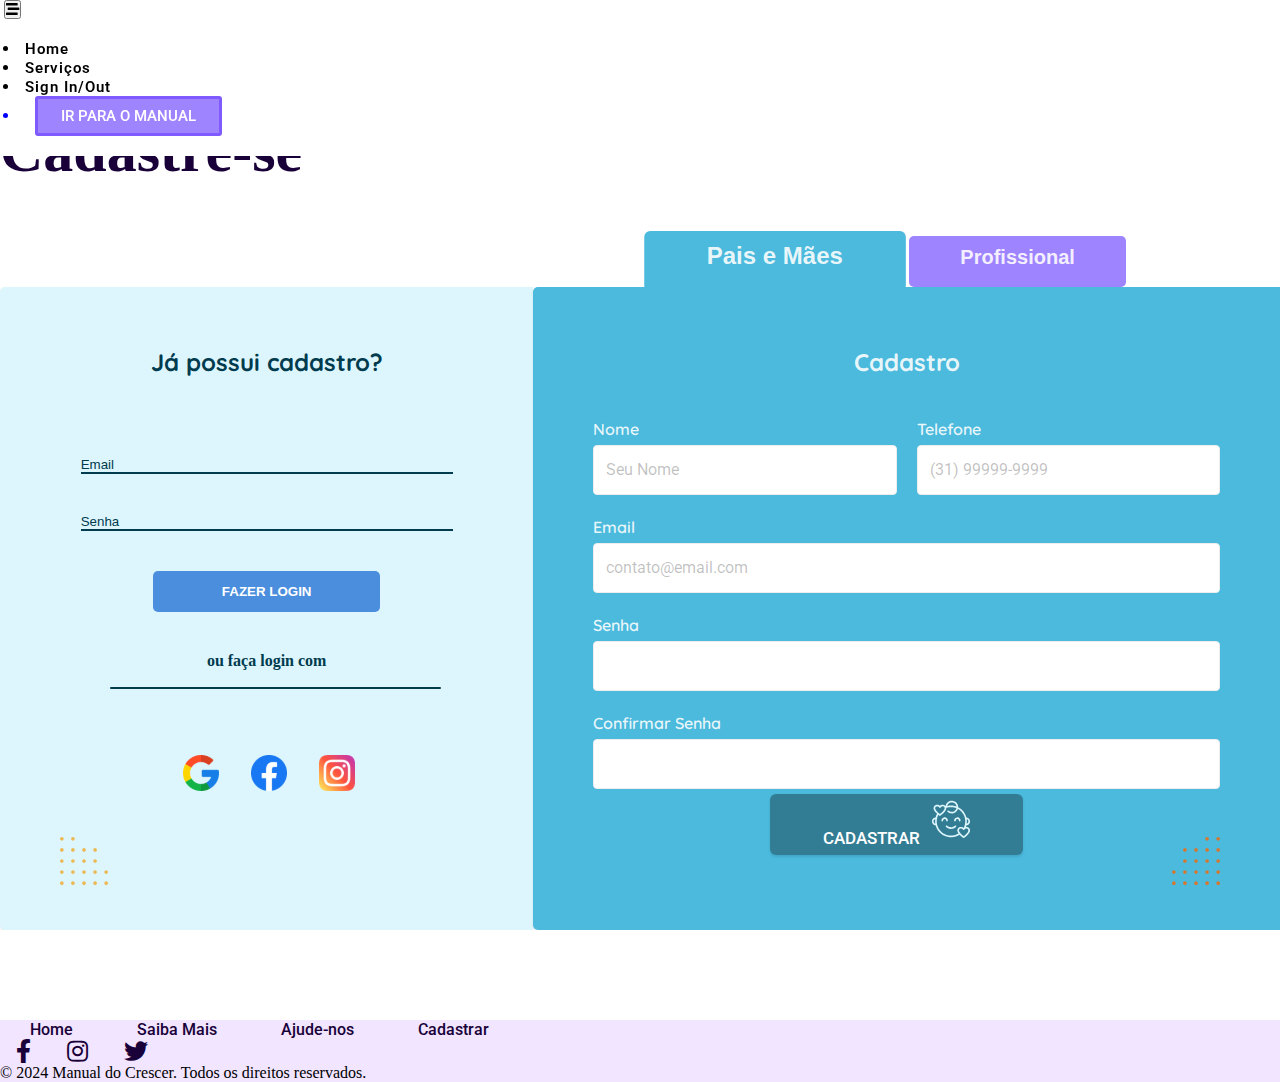
==== commit 5536f3a5: "Cores da tela cadastro padronizadas" ====
--- a/cadastro.html
+++ b/cadastro.html
@@ -20,7 +20,7 @@
     <header>
         <nav class="navbar navbar-expand-lg navigation-wrap">
             <div class="container">
-                <a class="navbar-brand" href="./index.html"><img src="./images/icones/logo-cadastro.svg" alt=""></a>
+                <a class="navbar-brand" href="./index.html"><img src="./images/img/logo.svg" alt=""></a>
                 <button class="navbar-toggler" type="button" data-bs-toggle="collapse" data-bs-target="#navbarText"
                     aria-controls="navbarText" aria-expanded="false" aria-label="Toggle navigation">
                     <i class="fas fa-stream navbar-toggler-icon"></i>
@@ -53,8 +53,8 @@
         <main id="alavanque container" class="js-scroll">
             <!--Titulo da página-->
             <div class="titulo container">
-                <h3 style="position: relative; font-size: 24px; color: #59470E; left: 4px;">O PRIMEIRO PASSO!</h3>
-                <h1 style="font-weight: bold; font-size: 60px; color: #59470E;">Cadastre-se</h1>
+                <h3 style="position: relative; font-size: 24px; color: #190038; left: 4px;">O PRIMEIRO PASSO!</h3>
+                <h1 style="font-weight: bold; font-size: 60px; color: #190038;">Cadastre-se</h1>
             </div>
             <!--Abas-->
             <div class="user-type">
@@ -75,7 +75,7 @@
             <div class="contato container fadeInUp" data-anime="800">
                 <!--Login-->
                 <section class="contato-dados" aria-label="Endereço">
-                    <h2 style="font-weight: bold; text-align: center; color: #ECB955;">Já possui cadastro?</h2>
+                    <h2 style="font-weight: bold; text-align: center; color: #003B4E;">Já possui cadastro?</h2>
                     <div class="user-login">
 
                         <div class="user-email">
@@ -104,19 +104,19 @@
                     </div>
                 </section>
                 <section aria-label="Formulário" class="contato-formulario">
-                    <h2 style="font-weight: bold; color: #382A16; margin-bottom: 40px; text-align: center;" class="titleForm">Cadastro</h2>
+                    <h2 style="font-weight: bold; color: rgba(255, 255, 255, 0.884);; margin-bottom: 40px; text-align: center;" class="titleForm">Cadastro</h2>
                     <form class="form" action="./contato.html">
                         <div>
                             <label for="nome">Nome</label>
-                            <input type="text" id="nome" name="nome" placeholder="Seu Nome">
+                            <input type="text" id="nome" name="nome" placeholder="Seu Nome" autocomplete="off">
                         </div>
                         <div>
                             <label for="nome">Telefone</label>
-                            <input type="text" id="Telefone" name="telefone" placeholder="(31) 99999-9999">
+                            <input type="text" id="Telefone" name="telefone" placeholder="(31) 99999-9999" autocomplete="off">
                         </div>
                         <div class="col-2">
                             <label for="nome">Email</label>
-                            <input type="email" id="Email" name="email" placeholder="contato@email.com">
+                            <input type="email" id="Email" name="email" placeholder="contato@email.com" autocomplete="off">
                         </div>
                         <div class="col-2">
                             <label for="nome">Senha</label>
@@ -127,8 +127,8 @@
                             <input type="password" name="confirmSenha" id="ConfirmSenha">
                         </div>
                         <div class="button-cadastro">
-                            <button type="button" class="blue-btn-form mt-5">CADASTRAR<span><img
-                                        src="./images/icones/bebe-cadastro.svg" alt=""></span></button>
+                            <button type="button" class="blue-btn-form mt-5" id="btnCadastro">CADASTRAR<span><img
+                                        src="./images/icones/bebe-feliz.svg" alt=""></span></button>
                         </div>
                     </form>
                 </section>
--- a/css/cadastro.css
+++ b/css/cadastro.css
@@ -49,14 +49,15 @@
     padding: 0;
 }
 
+label {
+    color: rgba(255, 255, 255, 0.884);
+}
+
 :root {
-    --primary-color: #F7ECCF;
-    --secondry-color: #ECBD59;
-    --third-color: #a78515;
+    --primary-color: #F1E5FF;
+    --secondry-color: #9F84FF;
+    --third-color: #7F5AFF;
     --primary-blue: #4BBADD;
-    --primary-orange: #D47833;
-    --primary-yellow: #ECB955;
-    --primary-brown: #392A18;
     --white-color: #fff;
     --text-color: #434343;
     --title-blue: #003252;
@@ -64,27 +65,8 @@
     --text-blue: #102D36;
     --text-grey: #E9E9E9;
     --black-color: #000;
-    --primary-text: #59470E;
     --primary-font: 'Quicksand', sans-serif;
     --secondry-font: 'Roboto', sans-serif;
-
-}
-
-
-
-html {
-    margin: 0;
-    padding: 0;
-    scroll-behavior: smooth;
-}
-
-body {
-    width: 100%;
-    height: 100%;
-    font-family: var(--primary-font);
-    font-size: 100%;
-    font-weight: 400;
-    background-color: #F7ECCF;
 }
 
 /* Scroll Customizado */
@@ -214,6 +196,12 @@
     margin-top: 120px;
 }
 
+.alavanque-bg {
+    position: relative;
+    overflow-x: hidden;
+    top: -30px;
+}
+
 /* Navbar no scroll */
 
 .navigation-wrap.scroll-on {
@@ -242,26 +230,17 @@
     margin-top: 0px;
 }
 
-.contato-dados {
-    background-color: var(--primary-brown);
-    /* Cor de fundo padrão para .contato-dados */
-}
-
-.contato-formulario {
-    background-color: var(--primary-yellow);
-    /* Cor de fundo padrão para .contato-formulario */
-}
 
 
 .contato-dados {
     border-radius: 5px 0 0 5px;
-    background: var(--primary-brown) url(../images/icones/bolinha-cadastro-esquerdo.svg) no-repeat bottom 45px left 60px;
+    background: #DDF6FE url(../images/icones/bolinha-cadastro-esquerdo.svg) no-repeat bottom 45px left 60px;
     transition: background-color 0.5 ease;
 }
 
 .contato-formulario {
     border-radius: 5px 0 0 5px;
-    background: var(--primary-yellow) url(../images/icones/bolinha-cadastro-direito.svg) no-repeat bottom 45px right 60px;
+    background: var(--primary-blue) url(../images/icones/bolinha-cadastro-direito.svg) no-repeat bottom 45px right 60px;
     transition: background-color 0.5 ease, img 0.5 ease;
 }
 
@@ -286,7 +265,7 @@
     border: none;
     margin-bottom: 20px;
     background: none;
-    border-bottom: 2px solid #ECB955;
+    border-bottom: 2px solid #003B4E;
 }
 
 .user-login input::placeholder {
@@ -294,7 +273,7 @@
 }
 
 .user-login input:focus::placeholder {
-    color: #ECB955;
+    color: #003B4E;
     font-weight: bold;
     position: relative;
     top: -25px;
@@ -308,7 +287,7 @@
     position: relative;
     margin-bottom: 80px;
     margin-top: 20px;
-    color: #ECB955;
+    color: #003B4E;
     font-weight: bold;
 }
 
@@ -320,12 +299,12 @@
     left: 50px;
     top: 35px;
     height: 2px;
-    background-color: #ECB955;
+    background-color: #003B4E;
 
 }
 
 ::-webkit-input-placeholder {
-    color: #ECB955;
+    color: #003B4E;
 }
 
 .button-login button {
@@ -337,14 +316,14 @@
     border-radius: 5px;
     padding: 13px;
     width: 55%;
-    background-color: #80903A;
+    background-color: #4B8EDD;
     margin-top: 20px;
 
     transition: all 0.5s ease;
 }
 
 .button-login button:hover {
-    background-color: #596428;
+    background-color: #3669a3;
 }
 
 /* Login Externo */
@@ -352,7 +331,6 @@
 .contato-redes {
     justify-content: center;
     display: flex;
-    background-color: #FFF9E5;
     width: 65%;
     border-radius: 9px;
     margin-left: 18%;
@@ -370,12 +348,20 @@
     bottom: 25%;
     left: 50%;
     width: 100%;
-    background: #372814;
+    background: #337d94;
     transition: all 0.5s ease;
 }
 
+.blue-btn-form.selecionado {
+    background: #6b5aac;
+}
+
+.blue-btn-form.selecionado:hover {
+    background: #493e75;
+}
+
 .blue-btn-form:hover {
-    background: #644925;
+    background: rgb(40, 77, 119);
 }
 
 .button-cadastro {
@@ -385,32 +371,27 @@
 /* Footer  */
 
 #footer {
-    background: var(--primary-brown);
-    /* box-shadow: 0px 30px 0px 0px var(--primary-brown); */
-}
-
-
+    background: var(--primary-color);
+}
 
 .footer .footer-link {
     font-size: 1rem;
-    color: var(--secondry-color);
+    color: var(--text-purple);
     padding: 0 1.875rem;
     font-weight: 500;
     font-family: var(--secondry-font);
 }
 
+
 .footer a:hover {
     color: var(--text-purple) !important;
 }
 
 .footer a i {
     font-size: 1.5rem;
-    color: var(--secondry-color);
+    color: var(--text-purple);
     padding: 0 1rem;
-}
-
-.footer p {
-    color: var(--secondry-color);
+
 }
 
 /* Abas */
@@ -446,14 +427,13 @@
     position: relative;
     width: 15%;
     left: 4%;
-    color: var(--primary-brown);
-    background: #ECB955;
+    background: var(--primary-blue);
     text-align: center;
     border-radius: 5px;
 }
 
 .pais .user-type-button {
-    color: var(--primary-brown);
+    color: rgba(255, 255, 255, 0.884);
 }
 
 .profissional {
@@ -461,37 +441,36 @@
     left: 6%;
     width: 15%;
     color: var(--primary-brown);
-    background: var(--primary-orange);
+    background: var(--secondry-color);
     text-align: center;
     border-radius: 5px;
 }
 
 .profissional .user-type-button {
-    color: #EEDFBE;
+    color: rgba(255, 255, 255, 0.884);
 }
 
 
 .pais.selecionado .user-type-button {
-    background: var(--primary-yellow);
+    background: var(--primary-blue);
     border-radius: 5px;
     transform: scale(1.2);
 }
 
 .pais .user-type-button:hover {
     border-radius: 5px;
-    background: #b69043;
+    background: #3a90aa;
 }
 
 .profissional.selecionado .user-type-button {
-    background: var(--primary-orange);
+    background: var(--secondry-color);
     border-radius: 5px;
     transform: scale(1.2);
-    /* Aumenta o tamanho das abas selecionadas */
 }
 
 .profissional .user-type-button:hover {
     border-radius: 5px;
-    background: #ac6128;
+    background: var(--third-color);
 }
 
 .seta-aba {
